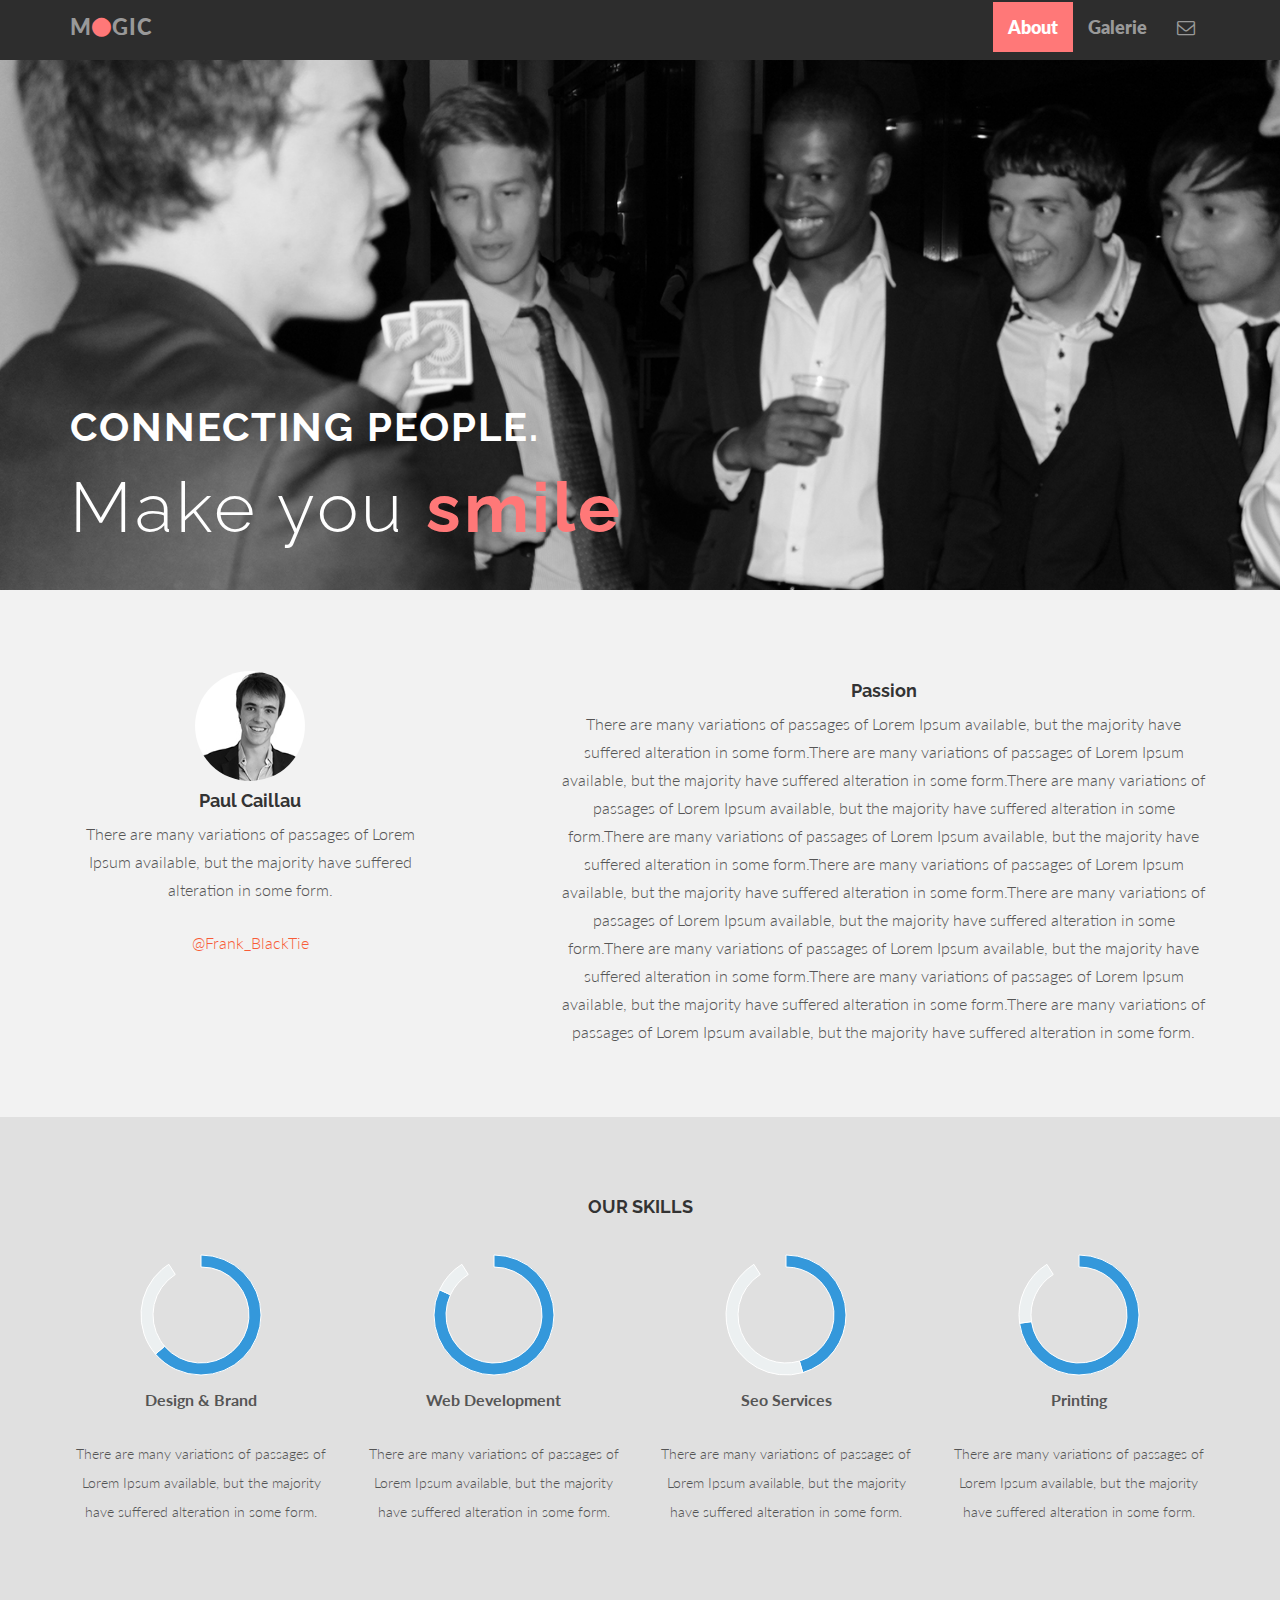
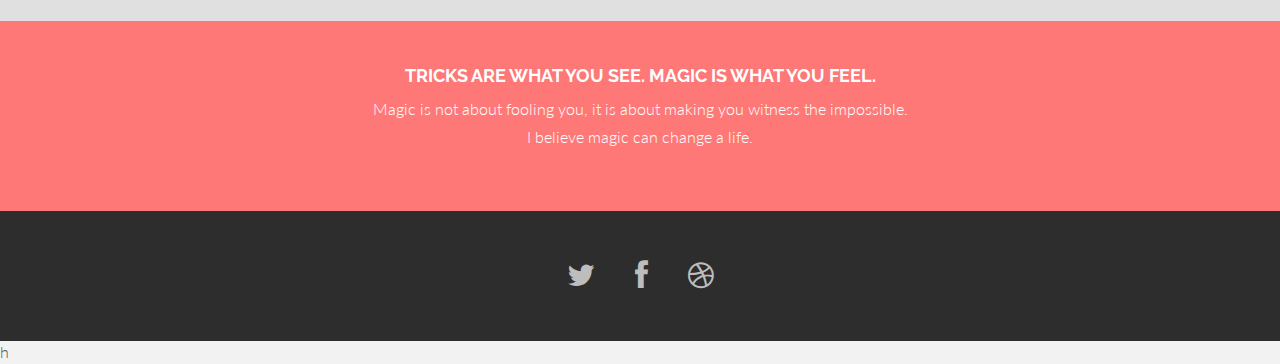
==== spot/theme/about.html @ c847bd8b "Initial Commit" ====
<!DOCTYPE html>
<html lang="en">
  <head>
    <meta charset="utf-8">
    <meta http-equiv="X-UA-Compatible" content="IE=edge">
    <meta name="viewport" content="width=device-width, initial-scale=1.0">
    <meta name="description" content="">
    <meta name="author" content="">
    <link rel="shortcut icon" href="assets/ico/favicon.png">

    <title>SPOT - Free Bootstrap 3 Theme</title>

    <!-- Bootstrap core CSS -->
    <link href="assets/css/bootstrap.css" rel="stylesheet">
    <link href="assets/css/font-awesome.min.css" rel="stylesheet">

    <!-- Custom styles for this template -->
    <link href="assets/css/main.css" rel="stylesheet">

	<script src="assets/js/Chart.js"></script>


    <!-- HTML5 shim and Respond.js IE8 support of HTML5 elements and media queries -->
    <!--[if lt IE 9]>
      <script src="https://oss.maxcdn.com/libs/html5shiv/3.7.0/html5shiv.js"></script>
      <script src="https://oss.maxcdn.com/libs/respond.js/1.3.0/respond.min.js"></script>
    <![endif]-->
  </head>

  <body>

    <!-- Fixed navbar -->
    <div class="navbar navbar-inverse navbar-fixed-top">
      <div class="container">
        <div class="navbar-header">
          <button type="button" class="navbar-toggle" data-toggle="collapse" data-target=".navbar-collapse">
            <span class="icon-bar"></span>
            <span class="icon-bar"></span>
            <span class="icon-bar"></span>
          </button>
          <a class="navbar-brand" href="test.html">M<i class="fa fa-circle"></i>GIC</a>
        </div>
        <div class="navbar-collapse collapse">
          <ul class="nav navbar-nav navbar-right">
            <li class="active"><a href="about.html">About</a></li>
	    <li><a href="Galerie.html">Galerie</a></li>
	     <li><a href="Contact.html"><i class="fa fa-envelope-o"></i></a></li>	
          </ul>
        </div><!--/.nav-collapse -->
      </div>
    </div>

	<div id="headerwrap2">
		<div class="container">
			<div class="row right">
				<div class="col-lg-8">
				<h2>Connecting people.</h2>
				<h1>Make you <b>smile</b></h1>
				</div>
			</div><!-- row -->
		</div><!-- container -->
	</div><!-- headerwrap -->


	<div class="container w">
		<div class="row centered">
			<br><br>
			<div class="col-lg-4">
				<img class="img-circle" src="assets/img/pic.jpg" width="110" height="110" alt="">
				<h4>Paul Caillau</h4>
				<p>There are many variations of passages of Lorem Ipsum available, but the majority have suffered alteration in some form.</p>
				<p><a href="#">@Frank_BlackTie</a></p>
			</div><!-- col-lg-4 -->
			<div class="col-lg-7 col-lg-offset-1">
				
				<h4>Passion</h4>
				<p>There are many variations of passages of Lorem Ipsum available, but the majority have suffered alteration in some form.There are many variations of passages of Lorem Ipsum available, but the majority have suffered alteration in some form.There are many variations of passages of Lorem Ipsum available, but the majority have suffered alteration in some form.There are many variations of passages of Lorem Ipsum available, but the majority have suffered alteration in some form.There are many variations of passages of Lorem Ipsum available, but the majority have suffered alteration in some form.There are many variations of passages of Lorem Ipsum available, but the majority have suffered alteration in some form.There are many variations of passages of Lorem Ipsum available, but the majority have suffered alteration in some form.There are many variations of passages of Lorem Ipsum available, but the majority have suffered alteration in some form.There are many variations of passages of Lorem Ipsum available, but the majority have suffered alteration in some form.</p>
			</div><!-- col-lg-8 -->			
		</div><!-- row -->
		<br>
		<br>
	</div><!-- container -->
	</div>

	<!-- PORTFOLIO SECTION -->
	<div id="dg">
		<div class="container">
			<div class="row centered">
				<h4>OUR SKILLS</h4>
				<br>
				
			<!-- First Chart -->
			<div class="col-lg-3">
				<canvas id="canvas" height="130" width="130"></canvas>
				<br>
				<script>
					var doughnutData = [
							{
								value: 70,
								color:"#3498db"
							},
							{
								value : 30,
								color : "#ecf0f1"
							}
						];
						var myDoughnut = new Chart(document.getElementById("canvas").getContext("2d")).Doughnut(doughnutData);
				</script>
				<p><b>Design & Brand</b></p>
				<p><small>There are many variations of passages of Lorem Ipsum available, but the majority have suffered alteration in some form.</small></p>
			</div><!-- /col-lg-3 -->

			<!-- Second Chart -->
			<div class="col-lg-3">
				<canvas id="canvas2" height="130" width="130"></canvas>
				<br>
				<script>
					var doughnutData = [
							{
								value: 90,
								color:"#3498db"
							},
							{
								value : 10,
								color : "#ecf0f1"
							}
						];
						var myDoughnut = new Chart(document.getElementById("canvas2").getContext("2d")).Doughnut(doughnutData);
				</script>
				<p><b>Web Development</b></p>
				<p><small>There are many variations of passages of Lorem Ipsum available, but the majority have suffered alteration in some form.</small></p>
			</div><!-- /col-lg-3 -->
			
			<!-- Third Chart -->
			<div class="col-lg-3">
				<canvas id="canvas3" height="130" width="130"></canvas>
				<br>
				<script>
					var doughnutData = [
							{
								value: 50,
								color:"#3498db"
							},
							{
								value : 50,
								color : "#ecf0f1"
							}
						];
						var myDoughnut = new Chart(document.getElementById("canvas3").getContext("2d")).Doughnut(doughnutData);
				</script>
				<p><b>Seo Services</b></p>
				<p><small>There are many variations of passages of Lorem Ipsum available, but the majority have suffered alteration in some form.</small></p>
			</div><!-- /col-lg-3 -->
			
			<!-- Fourth Chart -->
			<div class="col-lg-3">
				<canvas id="canvas4" height="130" width="130"></canvas>
				<br>
				<script>
					var doughnutData = [
							{
								value: 80,
								color:"#3498db"
							},
							{
								value : 20,
								color : "#ecf0f1"
							}
						];
						var myDoughnut = new Chart(document.getElementById("canvas4").getContext("2d")).Doughnut(doughnutData);
				</script>
				<p><b>Printing</b></p>
				<p><small>There are many variations of passages of Lorem Ipsum available, but the majority have suffered alteration in some form.</small></p>
			</div><!-- /col-lg-3 -->
				
				
			</div><!-- row -->
		</div><!-- container -->
	</div><!-- DG -->
	


	
	<div id="r">
		<div class="container">
			<div class="row centered">
				<div class="col-lg-8 col-lg-offset-2">
					<h4>TRICKS ARE WHAT YOU SEE. MAGIC IS WHAT YOU FEEL.</h4>
					<p>Magic is not about fooling you, it is about making you witness the impossible.<br>
						I believe magic can change a life. </p>
				</div>
			</div><!-- row -->
		</div><!-- container -->
	</div><!-- r wrap -->
	
	
	<!-- FOOTER -->
	<div id="f">
		<div class="container">
			<div class="row centered">
				<a href="#"><i class="fa fa-twitter"></i></a><a href="#"><i class="fa fa-facebook"></i></a><a href="#"><i class="fa fa-dribbble"></i></a>
		
			</div><!-- row -->
		</div><!-- container -->
	</div><!-- Footer -->


	<!-- MODAL FOR CONTACT -->
	<!-- Modal -->
	<div class="modal fade" id="myModal" tabindex="-1" role="dialog" aria-labelledby="myModalLabel" aria-hidden="true">
	  <div class="modal-dialog">
	    <div class="modal-content">
	      <div class="modal-header">
	        <button type="button" class="close" data-dismiss="modal" aria-hidden="true">&times;</button>
	        <h4 class="modal-title" id="myModalLabel">contact us</h4>
	      </div>
	      <div class="modal-body">
		        <div class="row centered">
		        	<p>Contactez-moi pour plus de renseignements </p>
		        	<p>
		        		paulocaillau@gmail.com<br/>
						+49 4 176 88 147 147<br/>
						+33 6 59 51 04 16
		        	</p>
		        	<div id="mapwrap">
		<iframe height="300" width="100%" frameborder="0" scrolling="no" marginheight="0" marginwidth="0" src="https://www.google.es/maps?t=m&amp;ie=UTF8&amp;ll=52.752693,22.791016&amp;spn=67.34552,156.972656&amp;z=2&amp;output=embed"></iframe>
					</div>	
		        </div>
	      </div>
	      <div class="modal-footer">
	        <button type="button" class="btn btn-danger" data-dismiss="modal">Save & Go</button>
	      </div>
	    </div><!-- /.modal-content -->
	  </div><!-- /.modal-dialog -->
	</div><!-- /.modal -->


    <!-- Bootstrap core JavaScript
    ================================================== -->
    <!-- Placed at the end of the document so the pages load faster -->
    <script src="https://code.jquery.com/jquery-1.10.2.min.js"></script>
    <script src="assets/js/bootstrap.min.js"></script>
  </body>
</html>h
---- spot/theme/assets/css/main.css ----
/*
 * Author: Carlos Alvarez
 * URL: http://alvarez.is
 *
 * Project Name: SPOT - Free Bootstrap 3 Theme
 * Version: 1.0
 * URL: http://blacktie.co
 */
 
/* FONTS */
@import url(http://fonts.googleapis.com/css?family=Lato:300,400,700,900);
@import url(http://fonts.googleapis.com/css?family=Raleway:400,300,700,900);

/* OVERALL ASPECT */

body {
  background-color: #f2f2f2;
    font-family: "Lato";
    font-weight: 300;
    font-size: 16px;
    color: #555;

    -webkit-font-smoothing: antialiased;
    -webkit-overflow-scrolling: touch;
    
    margin-top: 70px;
}

/* Titles */
h1, h2, h3, h4, h5, h6 {
    font-family: "Raleway";
    font-weight: 300;
    color: #333;
}


/* Paragraph & Typographic */
p {
    line-height: 28px;
    margin-bottom: 25px;
}

.centered {
    text-align: center;
}

/* Links */
a {
    color: #f85c37;
    word-wrap: break-word;

    -webkit-transition: color 0.1s ease-in, background 0.1s ease-in;
    -moz-transition: color 0.1s ease-in, background 0.1s ease-in;
    -ms-transition: color 0.1s ease-in, background 0.1s ease-in;
    -o-transition: color 0.1s ease-in, background 0.1s ease-in;
    transition: color 0.1s ease-in, background 0.1s ease-in;
}

a:hover,
a:focus {
    color: #7b7b7b;
    text-decoration: none;
    outline: 0;
}

a:before,
a:after {
    -webkit-transition: color 0.1s ease-in, background 0.1s ease-in;
    -moz-transition: color 0.1s ease-in, background 0.1s ease-in;
    -ms-transition: color 0.1s ease-in, background 0.1s ease-in;
    -o-transition: color 0.1s ease-in, background 0.1s ease-in;
    transition: color 0.1s ease-in, background 0.1s ease-in;
}

 hr {
    display: block;
    height: 1px;
    border: 0;
    border-top: 1px solid #ccc;
    margin: 1em 0;
    padding: 0;
}


.navbar {
	font-weight: 800;
	font-size: 18px;
	padding-top: 2px;
	padding-bottom: 5px;
}

.navbar-inverse {
	background: #2d2d2d;
	border-color: #2d2d2d;
}

.navbar-inverse .navbar-nav > .active > a {
	background: #ff7878
}

.navbar-inverse .navbar-brand {
	color: #999999;
	font-weight: bolder;
	font-size: 22px;
	letter-spacing: 1px;
}

.navbar-inverse .navbar-brand i {
	color: #ff7878;
	font-size: 22px;
	letter-spacing: 1px;
}

/*TILT*/
.tilt {
  -webkit-transition: all 0.5s ease;
     -moz-transition: all 0.5s ease;
       -o-transition: all 0.5s ease;
      -ms-transition: all 0.5s ease;
          transition: all 0.5s ease;
}
 
.tilt:hover {
  -webkit-transform: rotate(-10deg);
     -moz-transform: rotate(-10deg);
       -o-transform: rotate(-10deg);
      -ms-transform: rotate(-10deg);
          transform: rotate(-10deg);
}

/* ==========================================================================
   Wrap Sections
   ========================================================================== */

#headerwrap {
	background: url(../img/magicPaul.jpg) no-repeat center top;
	margin-top: -10px;
	padding-top:20px;
	text-align:center;
	background-attachment: relative;
	background-position: center center;
	min-height: 530px;
	width: 100%;
	
    -webkit-background-size: 100%;
    -moz-background-size: 100%;
    -o-background-size: 100%;
    background-size: 100%;

    -webkit-background-size: cover;
    -moz-background-size: cover;
    -o-background-size: cover;
    background-size: cover;
}

#headerwrap h1 {
	margin-top: 25px;
	color: white;
	font-size: 70px;
	font-weight: 300;
	letter-spacing: 3px;
}

#headerwrap h2 {
	color: white;
	font-size: 40px;
	font-weight: 700;
	letter-spacing: 2px;
	text-transform: uppercase;
}

#headerwrap b {
	color: #ff7878;
}

#headerwrap2 {
	background: url(../img/magicPaul3.jpg) no-repeat center top;
	margin-top: -10px;
	padding-top:20px;
	text-align:left;
	background-attachment: relative;
	background-position: center center;
	min-height: 530px;
	width: 100%;
	
    -webkit-background-size: 100%;
    -moz-background-size: 100%;
    -o-background-size: 100%;
    background-size: 100%;

    -webkit-background-size: cover;
    -moz-background-size: cover;
    -o-background-size: cover;
    background-size: cover;
}

#headerwrap2 h1 {
	margin-top: 20px;
	color: white;
	font-size: 70px;
	font-weight: 300;
	letter-spacing: 3px;
}

#headerwrap2 h2 {
	margin-top: 325px;
	color: white;
	font-size: 40px;
	font-weight: 700;
	letter-spacing: 2px;
	text-transform: uppercase;
}

#headerwrap2 b {
	color: #ff7878;
}

#headerwrapGalerie {
	background: url(../img/Ballons2.jpg) no-repeat center top;
	margin-top: -10px;
	padding-top:20px;
	text-align:left;
	background-attachment: relative;
	background-position: center center;
	min-height: 530px;
	width: 100%;
	
    -webkit-background-size: 100%;
    -moz-background-size: 100%;
    -o-background-size: 100%;
    background-size: 100%;

    -webkit-background-size: cover;
    -moz-background-size: cover;
    -o-background-size: cover;
    background-size: cover;
}

#headerwrapGalerie h1 {
	margin-top: 25px;
	color: white;
	font-size: 70px;
	font-weight: 300;
	letter-spacing: 3px;
}

#headerwrapGalerie h2 {
	margin-top: 350px;
	color: white;
	font-size: 40px;
	font-weight: 700;
	letter-spacing: 2px;
	text-transform: uppercase;
}

#headerwrapGalerie b {
	color: #ff7878;
}

#headerwrapContact {
	background: url(../img/magicPaul2.jpg) no-repeat center top;
	margin-top: -10px;
	padding-top:20px;
	text-align:left;
	background-attachment: relative;
	background-position: center center;
	min-height: 530px;
	width: 100%;
	
    -webkit-background-size: 100%;
    -moz-background-size: 100%;
    -o-background-size: 100%;
    background-size: 100%;

    -webkit-background-size: cover;
    -moz-background-size: cover;
    -o-background-size: cover;
    background-size: cover;
}

#headerwrapContact h1 {
	margin-top: 25px;
	color: white;
	font-size: 70px;
	font-weight: 300;
	letter-spacing: 3px;
}

#headerwrapContact h2 {
	margin-top: 300px;
	color: white;
	font-size: 40px;
	font-weight: 700;
	letter-spacing: 2px;
	text-transform: uppercase;
}

#headerwrapContact b {
	color: #ff7878;
}

#AboutMiddlewrap {
	background: url(../img/Ballons2.jpg) no-repeat center top;
	margin-top: -10px;
	padding-top:20px;
	text-align:left;
	background-attachment: relative;
	background-position: center center;
	min-height: 530px;
	width: 100%;
	
    -webkit-background-size: 100%;
    -moz-background-size: 100%;
    -o-background-size: 100%;
    background-size: 100%;

    -webkit-background-size: cover;
    -moz-background-size: cover;
    -o-background-size: cover;
    background-size: cover;
}

/* Dark Grey Wrap */
#dg {
	background: #e0e0e0;
	padding-top: 70px;
	padding-bottom: 70px;
	text-align: center;
}

#dg h4 {
	font-weight: 700;
}

/* Light Grey */
#lg {
	background: #ebebeb;
	padding-top: 70px;
	padding-bottom: 70px;
	text-align: center;
}

#lg h4 {
	font-weight: 700;
}


/* Red Wrap */
#r {
	background: #ff7878;
	padding-top: 35px;
	padding-bottom: 35px;
}

#r h4 {
	color: white;
	font-weight: 700;
}

#r p {
	color: white;
}

/* Blue Wrap */

#blue {
	background: #3498db;
	padding-top: 35px;
	padding-bottom: 35px;
}

#blue h4 {
	color: white;
	font-weight: 700;
}

#blue p {
	color: white;
}



/* Footer Wrap */
#f {
	background: #2d2d2d;
	padding-top: 30px;
	padding-bottom: 30px;
}

#f i {
	color: #bdbdbd;
	font-size: 30px;
	padding: 20px;
}

#f i:hover {
	color: #ff7878;
}

/****** SECTIONS *****/

.w {
	padding-top: 35px;
}

.w h4 {
	font-weight: 700;
}

.w i {
	color: #ff7878;
	font-size: 30px;
}


.wb {
	padding-top: 35px;
	margin-bottom: 0px;
}

.wb h4 {
	font-weight: 700;
}

.desc {
	padding-top: 35px;
}

.desc h4 {
	font-weight: 700;
}

.desc i {
	color: #ff7878;
	font-size: 12px;
	padding: 5px;
}

/***** MODAL CONTACT *****/
.modal-content {
	border-radius: 0px;

}

.modal-header {
	background: #bdbdbd;
	color: white;
}

.modal-header h4 {
	font-weight: 700;
}

.modal-body {
	background: #f2f2f2;
    font-family: "Lato";
    font-weight: 300;
    font-size: 16px;
    color: #555;
}

.modal-footer {
	background: #f2f2f2;
	margin-top: 0px; 
}

/* ==========================================================================
   Pricing Tables
   ========================================================================== */
   
.pricing-option {
    padding-bottom: 40px;
}

.pricing-option .pricing-top {
    position: relative;
    background: #222;
    color: white;
    text-align: center;
    font-weight: bold;

    padding: 40px 20px 30px 20px;
    -webkit-box-sizing: border-box;
    -moz-box-sizing: border-box;
    box-sizing: border-box;
}

.pricing-option .pricing-top .special-label {
    display: block;
    width: 100%;
    position: absolute;
    top: 0;
    left: 0;
    background: #1abc9c;
    text-transform: uppercase;
    font-size: 15px;
    font-weight: bold;
    padding: 3px 0;
}

.special .pricing-top {
    background: black;
}

.pricing-option .pricing-edition {
    text-transform: uppercase;
    display: block;
    font-size: 25px;
    letter-spacing: 8px;
}

.pricing-option .price {
    display: inline-block;
    position: relative;
}

.pricing-option .price sup {
    position: absolute;
    top: 50px;
    left: -10px;
    font-size: 24px;
}

.pricing-option .price .price-amount {
    font-size: 108px;
    letter-spacing: -4px;
}

.pricing-option .price small {
    position: relative;
    left: -10px;
    font-size: 18px;
}

.pricing-option ul {
    list-style: none;
    margin: 0;
    background: #eee;
    text-align: center;
    padding-left: 0px;
}

.pricing-option ul li {
    border-bottom: solid 1px #e1e1e1;
    padding-top: 20px;
    padding-bottom: 20px;
}

.pricing-option .pricing-signup {
    display: block;
    text-align: center;
    font-size: 18px;
    font-weight: bold;
    padding: 15px 10px;
    color: white;
    background: #1abc9c;
}

.pricing-option .pricing-signup:hover {
    background: #ff7878;
}
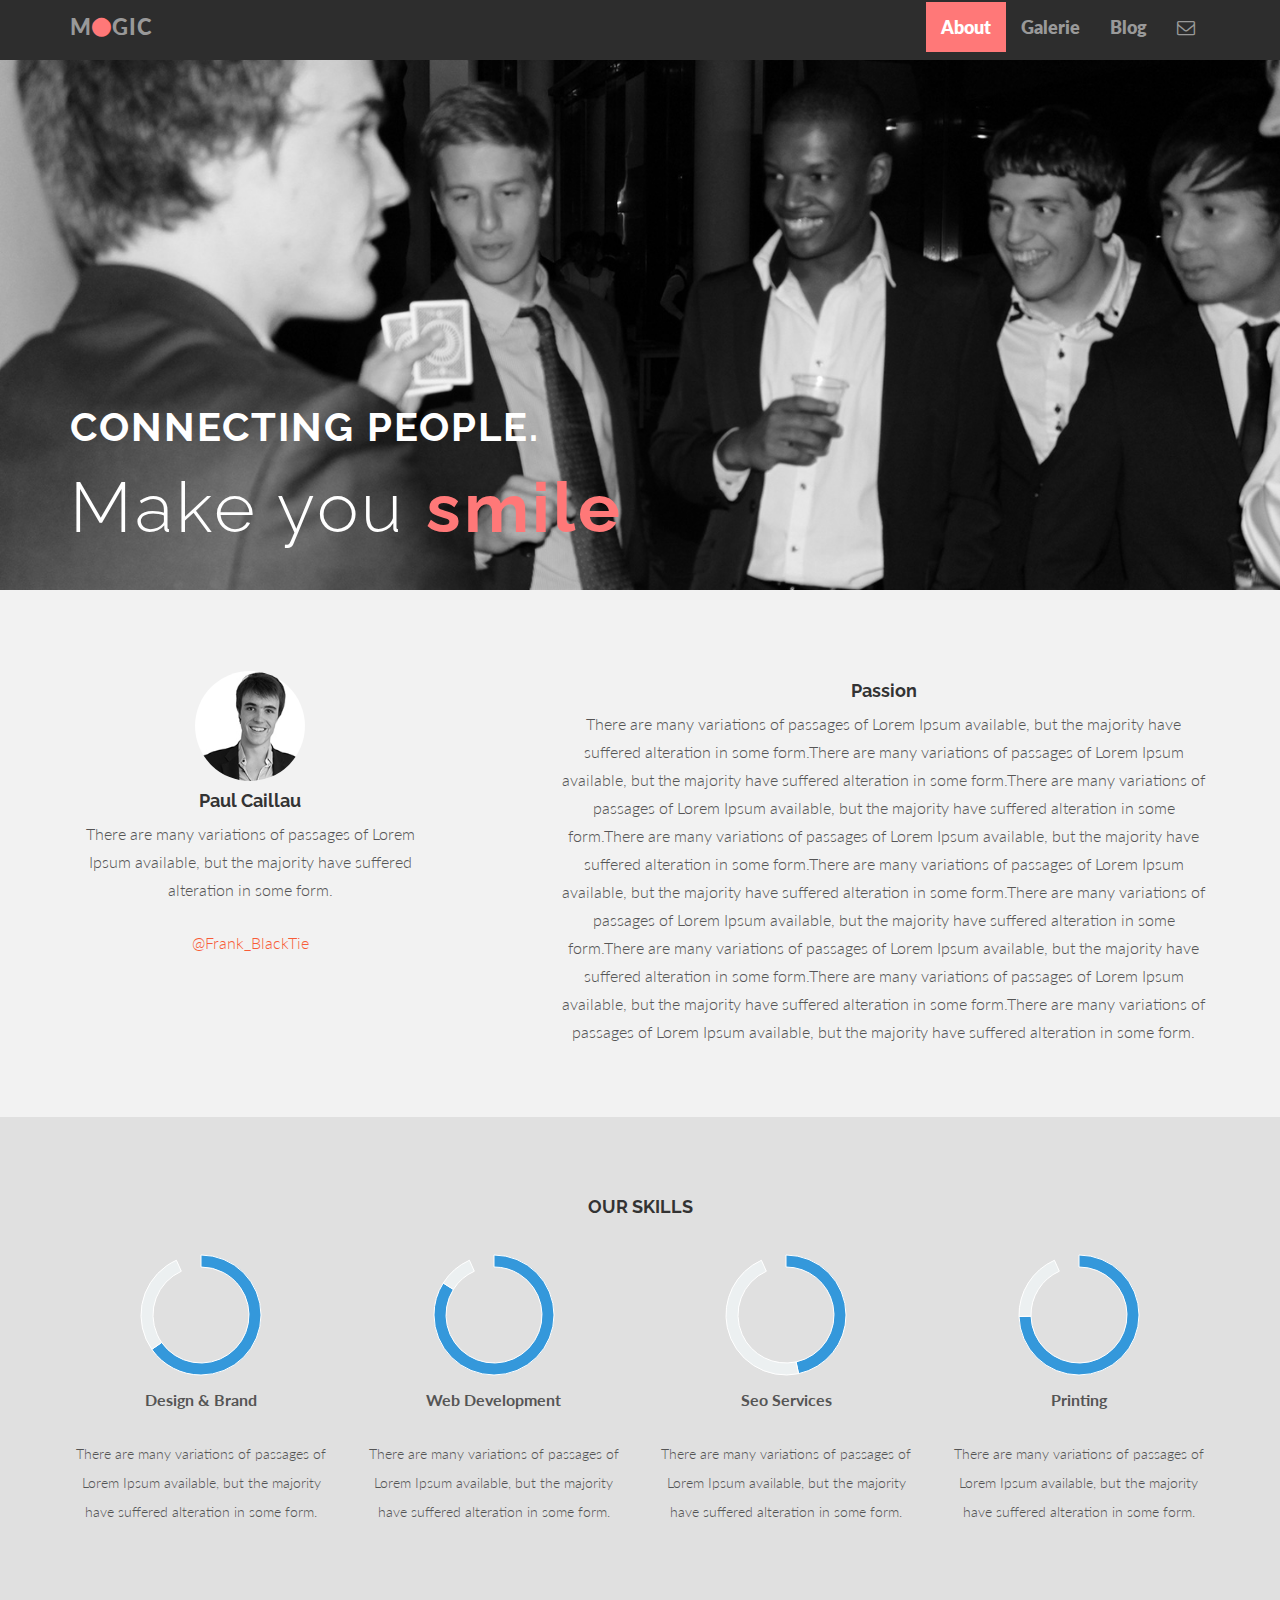
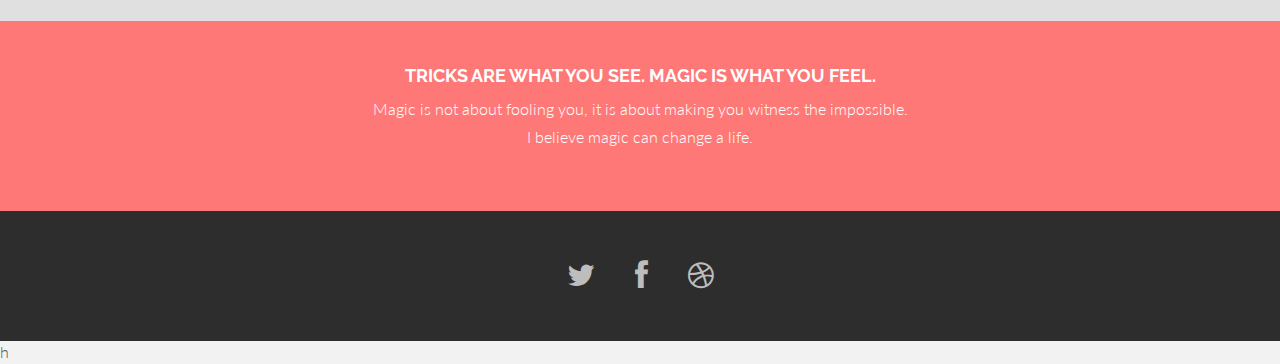
==== commit 15b2ce7c: "onglet blog" ====
--- a/spot/theme/about.html
+++ b/spot/theme/about.html
@@ -44,7 +44,8 @@
           <ul class="nav navbar-nav navbar-right">
             <li class="active"><a href="about.html">About</a></li>
 	    <li><a href="Galerie.html">Galerie</a></li>
-	     <li><a href="Contact.html"><i class="fa fa-envelope-o"></i></a></li>	
+  	    <li><a href="Blog.html">Blog</a></li>
+	    <li><a href="Contact.html"><i class="fa fa-envelope-o"></i></a></li>	
           </ul>
         </div><!--/.nav-collapse -->
       </div>
@@ -205,35 +206,6 @@
 	</div><!-- Footer -->
 
 
-	<!-- MODAL FOR CONTACT -->
-	<!-- Modal -->
-	<div class="modal fade" id="myModal" tabindex="-1" role="dialog" aria-labelledby="myModalLabel" aria-hidden="true">
-	  <div class="modal-dialog">
-	    <div class="modal-content">
-	      <div class="modal-header">
-	        <button type="button" class="close" data-dismiss="modal" aria-hidden="true">&times;</button>
-	        <h4 class="modal-title" id="myModalLabel">contact us</h4>
-	      </div>
-	      <div class="modal-body">
-		        <div class="row centered">
-		        	<p>Contactez-moi pour plus de renseignements </p>
-		        	<p>
-		        		paulocaillau@gmail.com<br/>
-						+49 4 176 88 147 147<br/>
-						+33 6 59 51 04 16
-		        	</p>
-		        	<div id="mapwrap">
-		<iframe height="300" width="100%" frameborder="0" scrolling="no" marginheight="0" marginwidth="0" src="https://www.google.es/maps?t=m&amp;ie=UTF8&amp;ll=52.752693,22.791016&amp;spn=67.34552,156.972656&amp;z=2&amp;output=embed"></iframe>
-					</div>	
-		        </div>
-	      </div>
-	      <div class="modal-footer">
-	        <button type="button" class="btn btn-danger" data-dismiss="modal">Save & Go</button>
-	      </div>
-	    </div><!-- /.modal-content -->
-	  </div><!-- /.modal-dialog -->
-	</div><!-- /.modal -->
-
 
     <!-- Bootstrap core JavaScript
     ================================================== -->
--- a/spot/theme/assets/css/main.css
+++ b/spot/theme/assets/css/main.css
@@ -216,7 +216,7 @@
 }
 
 #headerwrapGalerie {
-	background: url(../img/Ballons2.jpg) no-repeat center top;
+	background: url(../img/Ballons2light.jpg) no-repeat center top;
 	margin-top: -10px;
 	padding-top:20px;
 	text-align:left;
@@ -258,7 +258,7 @@
 }
 
 #headerwrapContact {
-	background: url(../img/magicPaul2.jpg) no-repeat center top;
+	background: url(../img/magicPaul2light.jpg) no-repeat center top;
 	margin-top: -10px;
 	padding-top:20px;
 	text-align:left;
@@ -298,6 +298,49 @@
 #headerwrapContact b {
 	color: #ff7878;
 }
+
+#headerwrapBlog {
+	background: url(../img/fauteuils2.jpg) no-repeat center top;
+	margin-top: -10px;
+	padding-top:20px;
+	text-align:left;
+	background-attachment: relative;
+	background-position: center center;
+	min-height: 530px;
+	width: 100%;
+	
+    -webkit-background-size: 100%;
+    -moz-background-size: 100%;
+    -o-background-size: 100%;
+    background-size: 100%;
+
+    -webkit-background-size: cover;
+    -moz-background-size: cover;
+    -o-background-size: cover;
+    background-size: cover;
+}
+
+#headerwrapBlog h1 {
+	margin-top: 25px;
+	color: white;
+	font-size: 70px;
+	font-weight: 300;
+	letter-spacing: 3px;
+}
+
+#headerwrapBlog h2 {
+	margin-top: 300px;
+	color: white;
+	font-size: 40px;
+	font-weight: 700;
+	letter-spacing: 2px;
+	text-transform: uppercase;
+}
+
+#headerwrapBlog b {
+	color: #ff7878;
+}
+
 
 #AboutMiddlewrap {
 	background: url(../img/Ballons2.jpg) no-repeat center top;
@@ -560,4 +603,64 @@
     background: #ff7878;
 }
 
-
+.thumbnail {
+    margin: 0px auto;
+    display: block;
+    width: 100%;
+    height: 400px;
+    overflow: hidden;
+    position: relative;
+    background-size: cover;
+    background-position: center center;
+}
+
+.thumbnail h1 {
+    color: rgb(200, 200, 200);
+    z-index: 33;
+    -webkit-transform: translateY(-50%) translateX(-50%);
+    -moz-transform: translateY(-50%) translateX(-50%);
+    -ms-transform: translateY(-50%) translateX(-50%);
+    -o-transform: translateY(-50%) translateX(-50%);
+    transform: translateY(-50%) translateX(-50%);
+    position: absolute;
+    top: 50%;
+    left: 50%;
+    text-shadow: 0 0.05em 0 rgba(0,0,0,0.5);
+    font-size: 3.5em;
+    width: 85%;
+    text-align: center;
+    max-width: 900px;
+    font-family: "Proxima Nova","Helvetica Neue",Helvetica,Arial,sans-serif;
+    font-weight: 900;
+    letter-spacing: -0.02em;
+    line-height: 130%;
+    font-weight: 500;
+}
+
+.entry-footer, .entry-meta, .entry-title {
+    margin-left: 0;
+    margin-right: 0;
+    padding-left: 2em;
+    padding-right: 2em;
+    width: 100%;
+    padding-bottom: 1em;
+    padding-top: 1em;
+    text-align: center;
+}
+
+.dimmer-dark {
+    background-color: rgba(25,25,25,0.75);
+    position: absolute;
+    top: 0;
+    left: 0;
+    width: 100%;
+    height: 100%;
+}
+.dimmer-dark:hover{
+    background-color: transparent;
+    position: absolute;
+    top: 0;
+    left: 0;
+    width: 100%;
+    height: 100%;
+}
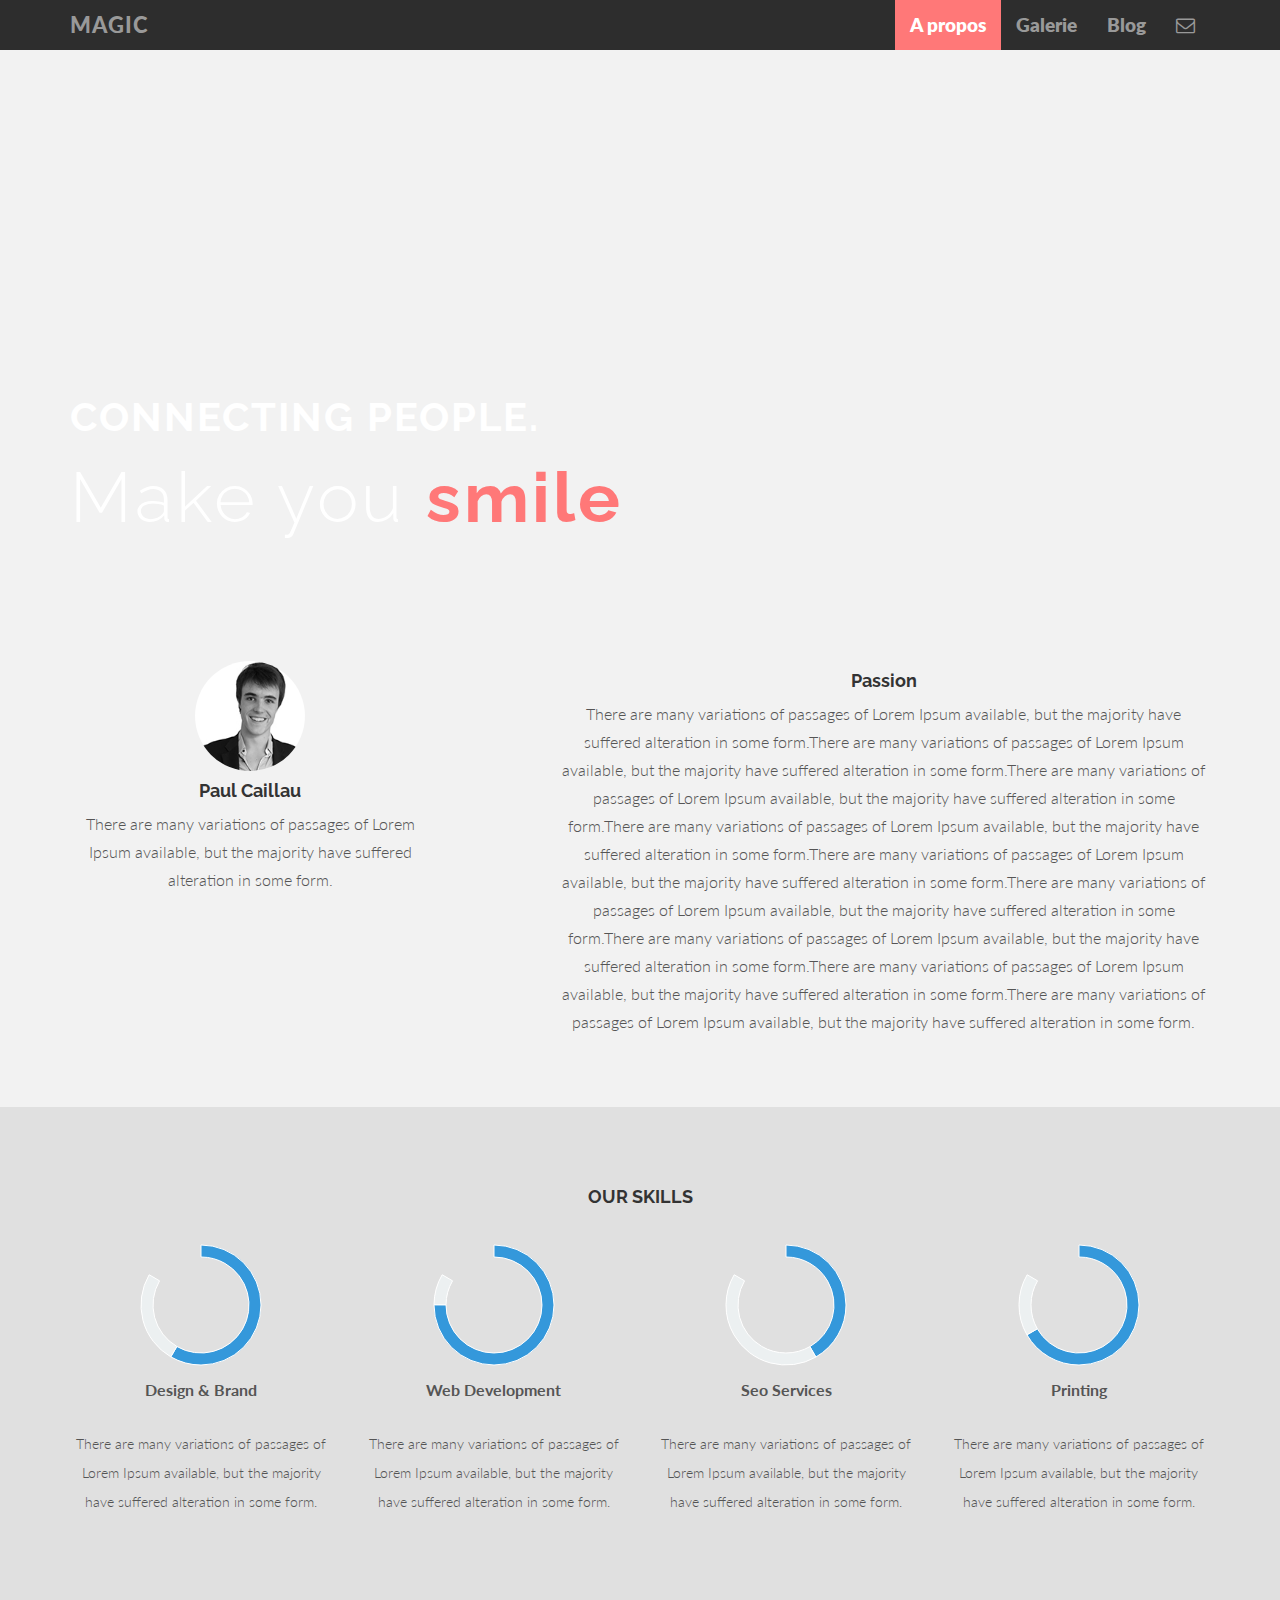
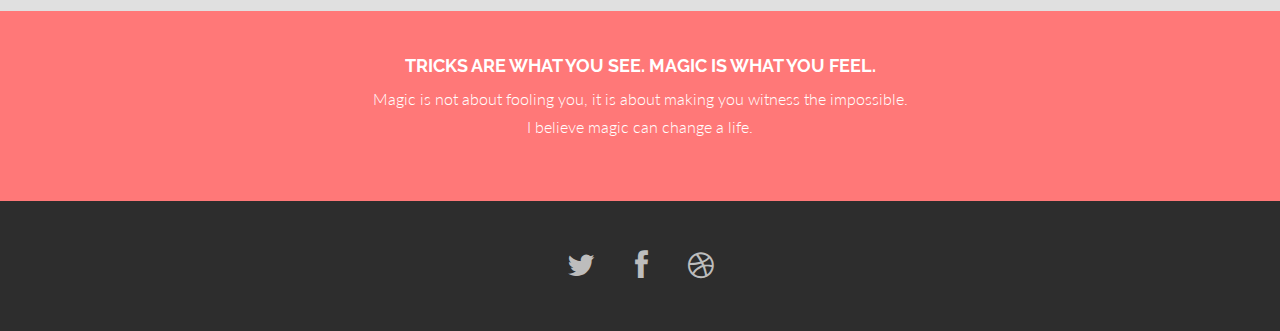
==== commit d1069d11: "Completed" ====
--- a/spot/theme/about.html
+++ b/spot/theme/about.html
@@ -6,9 +6,8 @@
     <meta name="viewport" content="width=device-width, initial-scale=1.0">
     <meta name="description" content="">
     <meta name="author" content="">
-    <link rel="shortcut icon" href="assets/ico/favicon.png">
-
-    <title>SPOT - Free Bootstrap 3 Theme</title>
+
+    <title>A propos</title>
 
     <!-- Bootstrap core CSS -->
     <link href="assets/css/bootstrap.css" rel="stylesheet">
@@ -38,11 +37,11 @@
             <span class="icon-bar"></span>
             <span class="icon-bar"></span>
           </button>
-          <a class="navbar-brand" href="test.html">M<i class="fa fa-circle"></i>GIC</a>
+          <a class="navbar-brand" href="test.html">MAGIC</a>
         </div>
         <div class="navbar-collapse collapse">
           <ul class="nav navbar-nav navbar-right">
-            <li class="active"><a href="about.html">About</a></li>
+            <li class="active"><a href="about.html">A propos</a></li>
 	    <li><a href="Galerie.html">Galerie</a></li>
   	    <li><a href="Blog.html">Blog</a></li>
 	    <li><a href="Contact.html"><i class="fa fa-envelope-o"></i></a></li>	
@@ -70,7 +69,6 @@
 				<img class="img-circle" src="assets/img/pic.jpg" width="110" height="110" alt="">
 				<h4>Paul Caillau</h4>
 				<p>There are many variations of passages of Lorem Ipsum available, but the majority have suffered alteration in some form.</p>
-				<p><a href="#">@Frank_BlackTie</a></p>
 			</div><!-- col-lg-4 -->
 			<div class="col-lg-7 col-lg-offset-1">
 				
@@ -81,12 +79,12 @@
 		<br>
 		<br>
 	</div><!-- container -->
-	</div>
+
 
 	<!-- PORTFOLIO SECTION -->
 	<div id="dg">
 		<div class="container">
-			<div class="row centered">
+			<div class="row">
 				<h4>OUR SKILLS</h4>
 				<br>
 				
@@ -109,6 +107,7 @@
 				</script>
 				<p><b>Design & Brand</b></p>
 				<p><small>There are many variations of passages of Lorem Ipsum available, but the majority have suffered alteration in some form.</small></p>
+				
 			</div><!-- /col-lg-3 -->
 
 			<!-- Second Chart -->
@@ -213,4 +212,4 @@
     <script src="https://code.jquery.com/jquery-1.10.2.min.js"></script>
     <script src="assets/js/bootstrap.min.js"></script>
   </body>
-</html>h
+</html>
--- a/spot/theme/assets/css/main.css
+++ b/spot/theme/assets/css/main.css
@@ -84,9 +84,13 @@
 
 .navbar {
 	font-weight: 800;
-	font-size: 18px;
-	padding-top: 2px;
-	padding-bottom: 5px;
+	font-size: 19px;
+	padding-top: 0px;
+	padding-bottom: 0px;
+}
+
+.navbar-fixed-top {
+    border-width: 0 0 0px;
 }
 
 .navbar-inverse {
@@ -133,8 +137,8 @@
    ========================================================================== */
 
 #headerwrap {
-	background: url(../img/magicPaul.jpg) no-repeat center top;
-	margin-top: -10px;
+	background: url(../img/WebImage/magicPaul.jpg) no-repeat center top;
+	margin-top: -20px;
 	padding-top:20px;
 	text-align:center;
 	background-attachment: relative;
@@ -174,8 +178,8 @@
 }
 
 #headerwrap2 {
-	background: url(../img/magicPaul3.jpg) no-repeat center top;
-	margin-top: -10px;
+	background: url(../img/WebImage/magicPaul3.jpg) no-repeat center top;
+	margin-top: -20px;
 	padding-top:20px;
 	text-align:left;
 	background-attachment: relative;
@@ -216,8 +220,8 @@
 }
 
 #headerwrapGalerie {
-	background: url(../img/Ballons2light.jpg) no-repeat center top;
-	margin-top: -10px;
+	background: url(../img/WebImage/Ballons2light.jpg) no-repeat center top;
+	margin-top: -20px;
 	padding-top:20px;
 	text-align:left;
 	background-attachment: relative;
@@ -258,8 +262,8 @@
 }
 
 #headerwrapContact {
-	background: url(../img/magicPaul2light.jpg) no-repeat center top;
-	margin-top: -10px;
+	background: url(../img/WebImage/magicPaul2light.jpg) no-repeat center top;
+	margin-top: -20px;
 	padding-top:20px;
 	text-align:left;
 	background-attachment: relative;
@@ -300,8 +304,8 @@
 }
 
 #headerwrapBlog {
-	background: url(../img/fauteuils2.jpg) no-repeat center top;
-	margin-top: -10px;
+	background: url(../img/WebImage/fauteuils2.jpg) no-repeat center top;
+	margin-top: -20px;
 	padding-top:20px;
 	text-align:left;
 	background-attachment: relative;
@@ -341,10 +345,31 @@
 	color: #ff7878;
 }
 
+#headerwrapBlog1 {
+	background: url('http://dananddave.com/wp-content/uploads/2013/04/our-magic-ks-blog.jpg'); no-repeat center top;
+	margin-top: -20px;
+	padding-top:20px;
+	text-align:left;
+	background-attachment: relative;
+	background-position: center center;
+	min-height: 530px;
+	width: 100%;
+	
+    -webkit-background-size: 100%;
+    -moz-background-size: 100%;
+    -o-background-size: 100%;
+    background-size: 100%;
+
+    -webkit-background-size: cover;
+    -moz-background-size: cover;
+    -o-background-size: cover;
+    background-size: cover;
+}
+
 
 #AboutMiddlewrap {
-	background: url(../img/Ballons2.jpg) no-repeat center top;
-	margin-top: -10px;
+	background: url(../img/WebImage/Ballons2.jpg) no-repeat center top;
+	margin-top: -20px;
 	padding-top:20px;
 	text-align:left;
 	background-attachment: relative;
@@ -637,6 +662,10 @@
     font-weight: 500;
 }
 
+/* ==========================================================================
+   Blog
+   ========================================================================== */
+
 .entry-footer, .entry-meta, .entry-title {
     margin-left: 0;
     margin-right: 0;
@@ -664,3 +693,5 @@
     width: 100%;
     height: 100%;
 }
+
+
